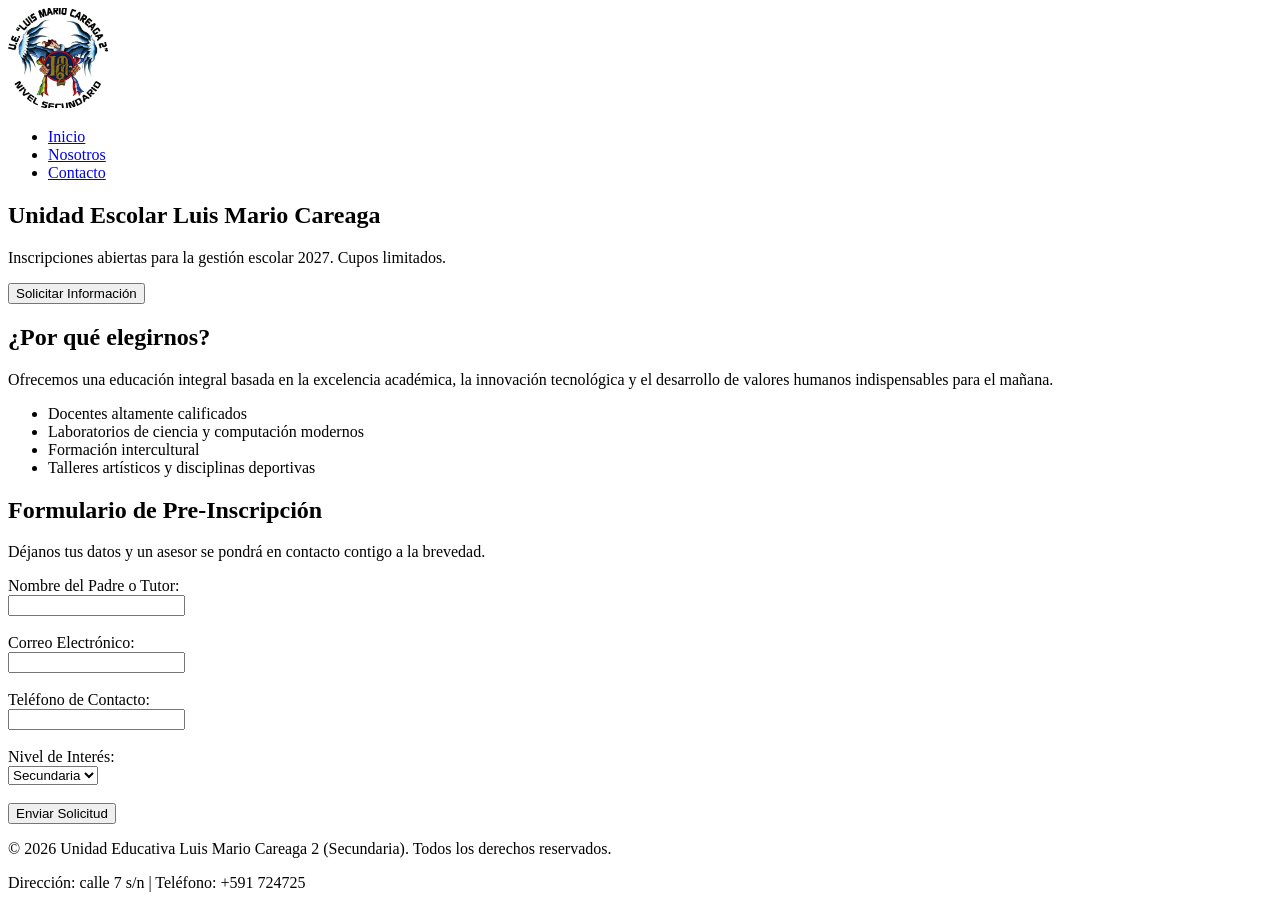
==== index.html @ 019779fb "Reestructuracion para tener html puro, adecuacion de los datos  y orden de estructura del esqueleto " ====
<!DOCTYPE html>
<html lang="es">
<head>
    <meta charset="UTF-8">
    <meta name="viewport" content="width=device-width, initial-scale=1.0">
    <title>Unidad Educativa Luis Mario Careaga | Inscripciones Abiertas</title>
    <style></style>
</head>
<body>
    <header>
        <div class="logo">
            <img src="images/logo_lmc2.jpg" alt="Logo Unidad Educativa" width="100" height="auto">
        </div>
    </header>

    <nav>
        <ul>
            <li><a href="#inicio">Inicio</a></li>
            <li><a href="#nosotros">Nosotros</a></li>
            <li><a href="#contacto">Contacto</a></li>
        </ul>
    </nav>

    <main>
        <section id="inicio">
            <h1>Unidad Escolar Luis Mario Careaga</h1>
            <p>Inscripciones abiertas para la gestión escolar 2027. Cupos limitados.</p>
            <!-- llamada para formulario de contacto -->
            <a href="#contacto"><button>Solicitar Información</button></a>
        </section>

        <section id="nosotros">
            <h2>¿Por qué elegirnos?</h2>
            <p>Ofrecemos una educación integral basada en la excelencia académica, la innovación tecnológica y el desarrollo de valores humanos indispensables para el mañana.</p>
            <ul>
                <li>Docentes altamente calificados</li>
                <li>Laboratorios de ciencia y computación modernos</li>
                <li>Formación intercultural</li>
                <li>Talleres artísticos y disciplinas deportivas</li>
            </ul>
        </section>

        <section id="contacto">
            <h2>Formulario de Pre-Inscripción</h2>
            <p>Déjanos tus datos y un asesor se pondrá en contacto contigo a la brevedad.</p>
            
            <form action="#" method="POST">
                <label for="nombre">Nombre del Padre o Tutor:</label><br>
                <input type="text" id="nombre" name="nombre" required><br><br>

                <label for="correo">Correo Electrónico:</label><br>
                <input type="email" id="correo" name="correo" required><br><br>

                <label for="telefono">Teléfono de Contacto:</label><br>
                <input type="tel" id="telefono" name="telefono" required><br><br>

                <label for="nivel_interes">Nivel de Interés:</label><br>
                <select id="nivel_interes" name="nivel_interes">
                    <option value="secundaria">Secundaria</option>
                </select><br><br>

                <button type="submit">Enviar Solicitud</button>
            </form>
        </section>
    </main>

    <!-- PIE DE PÁGINA -->
    <footer>
        <p>&copy; 2026 Unidad Educativa Luis Mario Careaga 2 (Secundaria). Todos los derechos reservados.</p>
        <p>Dirección: calle 7 s/n | Teléfono: +591 724725</p>
    </footer>

</body>


</html>
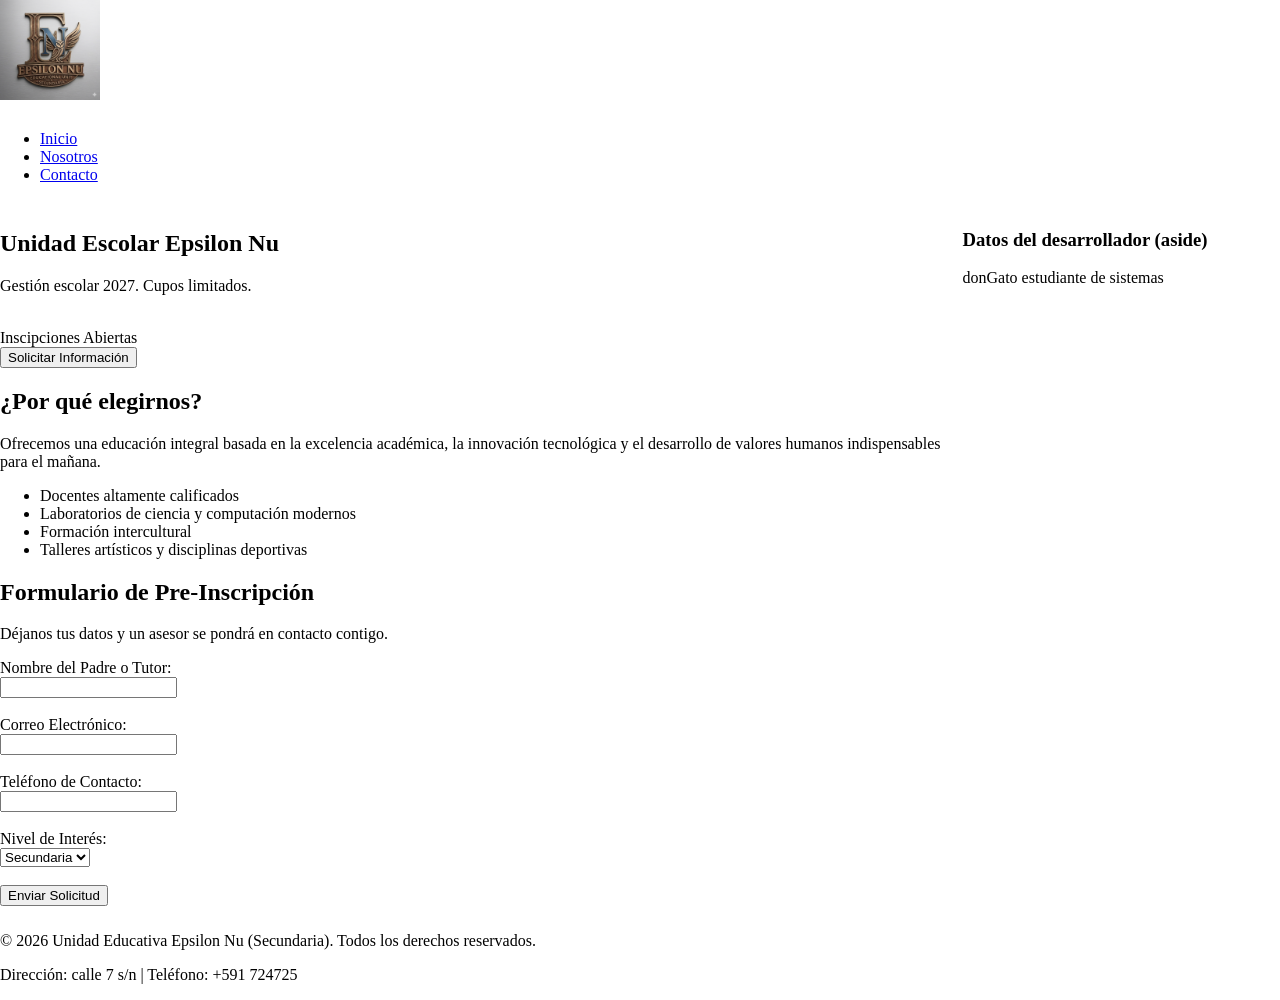
==== commit 676f33bd: "pusimos aside y el css basico" ====
--- a/index.html
+++ b/index.html
@@ -3,13 +3,37 @@
 <head>
     <meta charset="UTF-8">
     <meta name="viewport" content="width=device-width, initial-scale=1.0">
-    <title>Unidad Educativa Luis Mario Careaga | Inscripciones Abiertas</title>
-    <style></style>
+    <title>Unidad Educativa Epsilon Nu</title>
+    <style>
+        body {
+        margin: 0;
+        display: grid;
+        grid-template-columns: 3fr 1fr; /* Columna principal y barra lateral */
+        gap: 10px;
+        }
+        header, nav, footer {
+        grid-column: 1 / span 2;
+        }
+        /* Header, Nav y Footer ocupan todo el ancho de lado a lado */
+        header, nav, footer {
+        grid-column: 1 / span 2;
+        }
+
+        /* El contenido principal se queda a la izquierda */
+        main {
+        grid-column: 1;
+        }
+
+        /* La barra lateral se queda a la derecha */
+        aside {
+        grid-column: 2;
+        }
+    </style>
 </head>
 <body>
     <header>
         <div class="logo">
-            <img src="images/logo_lmc2.jpg" alt="Logo Unidad Educativa" width="100" height="auto">
+            <img src="images/logo.png" alt="Logo Unidad Educativa" width="100" height="auto">
         </div>
     </header>
 
@@ -23,8 +47,9 @@
 
     <main>
         <section id="inicio">
-            <h1>Unidad Escolar Luis Mario Careaga</h1>
-            <p>Inscripciones abiertas para la gestión escolar 2027. Cupos limitados.</p>
+            <h1>Unidad Escolar Epsilon Nu</h1>
+            <p>Gestión escolar 2027. Cupos limitados.</p><br>
+            Inscipciones Abiertas <br>
             <!-- llamada para formulario de contacto -->
             <a href="#contacto"><button>Solicitar Información</button></a>
         </section>
@@ -42,7 +67,7 @@
 
         <section id="contacto">
             <h2>Formulario de Pre-Inscripción</h2>
-            <p>Déjanos tus datos y un asesor se pondrá en contacto contigo a la brevedad.</p>
+            <p>Déjanos tus datos y un asesor se pondrá en contacto contigo.</p>
             
             <form action="#" method="POST">
                 <label for="nombre">Nombre del Padre o Tutor:</label><br>
@@ -64,9 +89,16 @@
         </section>
     </main>
 
+    <aside>
+        <h3>Datos del desarrollador (aside)</h3>
+        <p>donGato estudiante de sistemas</p>
+    </aside>
+
+    
+
     <!-- PIE DE PÁGINA -->
     <footer>
-        <p>&copy; 2026 Unidad Educativa Luis Mario Careaga 2 (Secundaria). Todos los derechos reservados.</p>
+        <p>&copy; 2026 Unidad Educativa Epsilon Nu (Secundaria). Todos los derechos reservados.</p>
         <p>Dirección: calle 7 s/n | Teléfono: +591 724725</p>
     </footer>
 
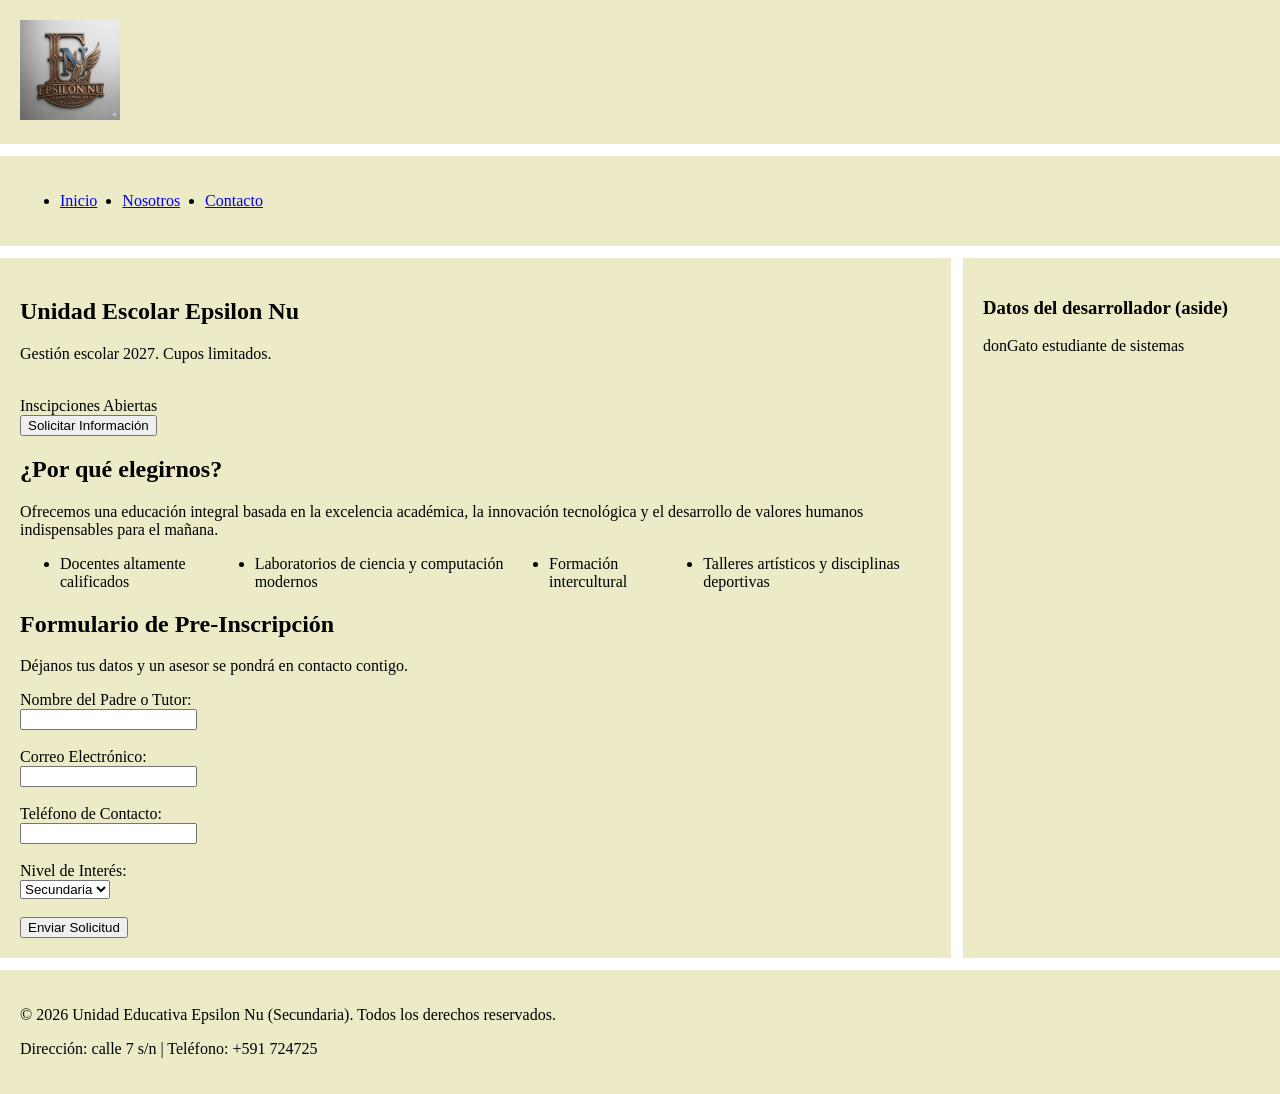
==== commit b73fdc6a: "css para mejorar la pagina" ====
--- a/index.html
+++ b/index.html
@@ -5,30 +5,8 @@
     <meta name="viewport" content="width=device-width, initial-scale=1.0">
     <title>Unidad Educativa Epsilon Nu</title>
     <style>
-        body {
-        margin: 0;
-        display: grid;
-        grid-template-columns: 3fr 1fr; /* Columna principal y barra lateral */
-        gap: 10px;
-        }
-        header, nav, footer {
-        grid-column: 1 / span 2;
-        }
-        /* Header, Nav y Footer ocupan todo el ancho de lado a lado */
-        header, nav, footer {
-        grid-column: 1 / span 2;
-        }
-
-        /* El contenido principal se queda a la izquierda */
-        main {
-        grid-column: 1;
-        }
-
-        /* La barra lateral se queda a la derecha */
-        aside {
-        grid-column: 2;
-        }
     </style>
+    <link rel="stylesheet" href="style/index.css">
 </head>
 <body>
     <header>
--- a/style/index.css
+++ b/style/index.css
@@ -0,0 +1,62 @@
+      /* damos forma a la pagina */
+        body {
+            margin: 0;
+            
+            display: grid;
+            grid-template-columns: 1fr; /* version celulares  */
+            gap: 12px;
+        }
+
+        header, nav, footer {
+            grid-column: 1 / 3; 
+        }
+
+        /* El contenido principal se queda a la izquierda */
+        main {
+            grid-column: 1;
+        }
+
+        /* La barra lateral se queda a la derecha */
+        aside {
+            grid-column: 2;
+        }
+
+        /* maquillamos la pagina  */
+        header, nav, main, aside,footer {
+            background-color: rgb(236, 234, 199);padding: 20px; /*margen interno  */
+            font-family: serif;
+            size: 12;
+            
+        }
+        /* declaramos las dimensiones  */
+        header { min-height: 80px; }
+        nav    { min-height: 50px; }
+        main   { min-height: 400px; } 
+        aside  { min-height: 400px; } 
+        footer { min-height: 60px; }
+
+        ul{
+            display: flex;
+            gap: 25px;
+        }
+
+
+
+
+
+
+
+        /* version web  */
+        @media (min-width: 768px) {
+            body {
+                grid-template-columns: 3fr 1fr; /* Activa las dos columnas solo en pantallas grandes */
+            }
+
+            /* Como ahora hay dos columnas, volvemos a posicionar main y aside de lado a lado */
+            main {
+                grid-column: 1;
+            }
+            aside {
+                grid-column: 2;
+            }
+        }
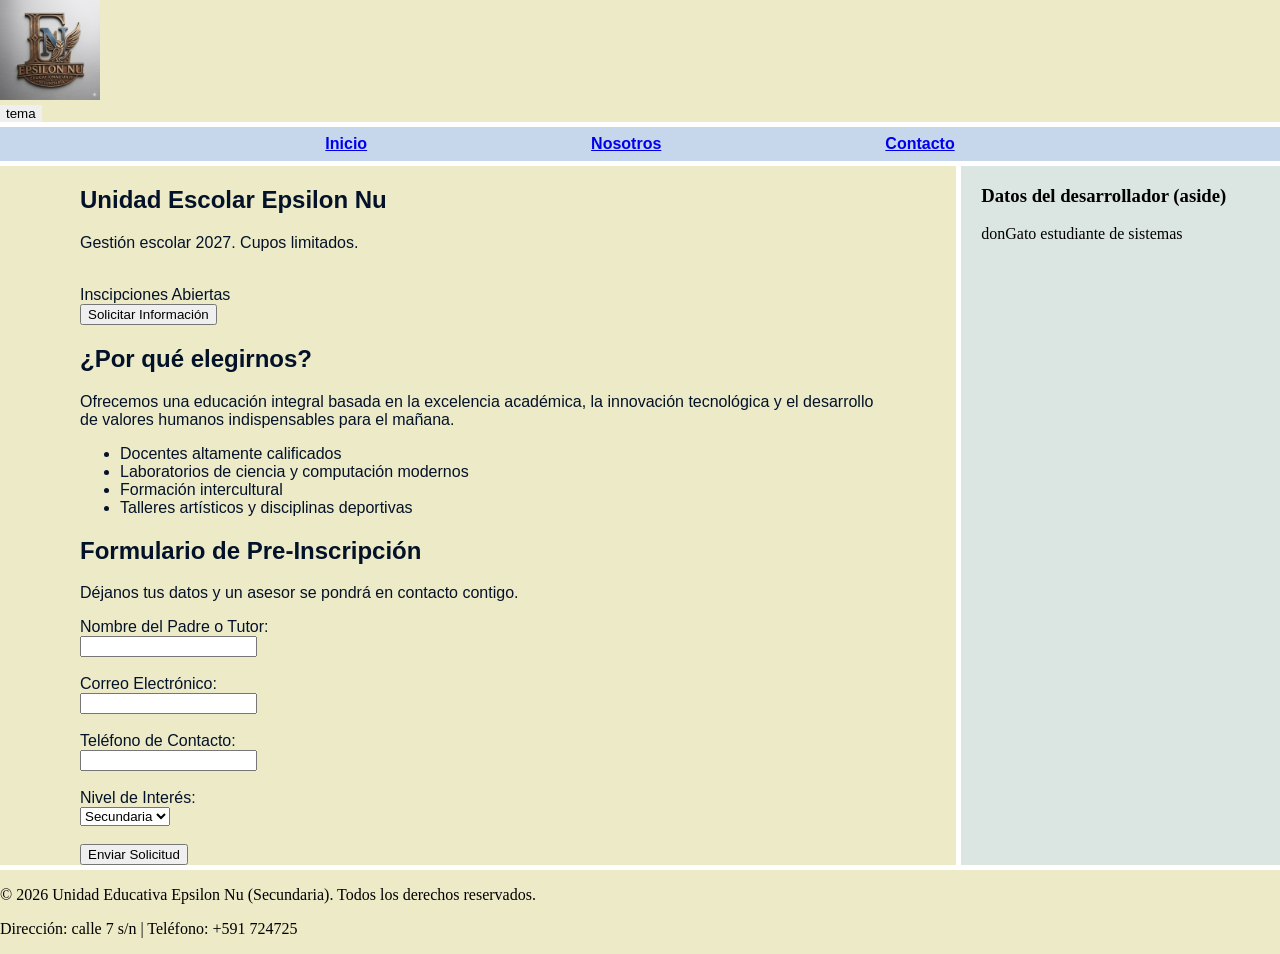
==== commit 3bea5502: "modo nocturno primera version" ====
--- a/index.html
+++ b/index.html
@@ -13,6 +13,11 @@
         <div class="logo">
             <img src="images/logo.png" alt="Logo Unidad Educativa" width="100" height="auto">
         </div>
+
+            <button type="button"
+                id="btn-tema"
+                class="boton-modo"
+                >tema</button> 
     </header>
 
     <nav>
@@ -72,7 +77,7 @@
         <p>donGato estudiante de sistemas</p>
     </aside>
 
-    
+ 
 
     <!-- PIE DE PÁGINA -->
     <footer>
@@ -80,6 +85,9 @@
         <p>Dirección: calle 7 s/n | Teléfono: +591 724725</p>
     </footer>
 
+    <script src="script/script.js">
+        
+    </script>
 </body>
 
 
--- a/style/index.css
+++ b/style/index.css
@@ -3,8 +3,8 @@
             margin: 0;
             
             display: grid;
-            grid-template-columns: 1fr; /* version celulares  */
-            gap: 12px;
+            grid-template-columns: 3fr 1fr; /* version celulares  */
+            gap: 5px;
         }
 
         header, nav, footer {
@@ -16,47 +16,125 @@
             grid-column: 1;
         }
 
-        /* La barra lateral se queda a la derecha */
         aside {
             grid-column: 2;
+            margin: 0px;
+            background-color: rgb(219, 230, 226);
+            padding: 0 20px;
         }
-
         /* maquillamos la pagina  */
-        header, nav, main, aside,footer {
-            background-color: rgb(236, 234, 199);padding: 20px; /*margen interno  */
+        header, nav, main,footer {
+            background-color: rgb(236, 234, 199); 
             font-family: serif;
             size: 12;
             
         }
         /* declaramos las dimensiones  */
         header { min-height: 80px; }
-        nav    { min-height: 50px; }
-        main   { min-height: 400px; } 
-        aside  { min-height: 400px; } 
+        /* nav    { min-height: 50px; } */
+        /* main   { min-height: 400px; } 
+        aside  { min-height: 400px; }  */
         footer { min-height: 60px; }
 
-        ul{
+        /* maquillaje por partes */
+        nav ul{
+            background-color: #c6d6eb;
             display: flex;
-            gap: 25px;
+            list-style: none;
+            gap: 200px; 
+            justify-content: center;
+            margin: 0;
+            padding: 0;
+        }
+        nav ul li {
+            display: block;            /* Hace que todo el cuadro sea clickeable */
+            text-decoration: none;     /* Quita la línea subrayada del texto */
+            padding: 8px 12px;        /* Espacio inflable dentro de cada botón */
+            font-family: sans-serif;   /* Letra limpia sin adornos */
+            font-weight: bold;  
         }
 
+        main {
+            padding: 0 80px;   
+            font-family: sans-serif;  
+            color: #041229;
+        }
 
+        .boton-modo{
+            margin-top: 14px
+            background-color:orange;
+            color:blank;
+            border:none;
+            font-family:Arial;
 
+        }
 
+        body.claro{
+            background-color: azure;
+            color: #041229;
+        }
+        body.claro header{
+            background-color: aquamarine;
+            color:black;
 
+        }
+        body.claro header p{
+            color:aqua;
+        }
+        body.claro nav {
+            background-color: aliceblue;
+        }
+        body.claro .tarjeta{
+            background-color: blanchedalmond;
+        }
+        body.claro .tarjeta h2{
+            color :black;
+        }
+        body.claro article{
+            background-color: #c6d6eb;
+        }
+        body.claro article h3{
+            background-color: #c6d6eb;
+        }
 
+        body.claro from label{
+            
+        }
 
-        /* version web  */
-        @media (min-width: 768px) {
+        @media (max-width: 768px) {
+    
+            /* 1. El cuerpo pasa a tener una sola columna vertical */
             body {
-                grid-template-columns: 3fr 1fr; /* Activa las dos columnas solo en pantallas grandes */
+                grid-template-columns: 1fr;
+                gap: 15px; /* Separación estándar entre tarjetas apiladas */
             }
 
-            /* Como ahora hay dos columnas, volvemos a posicionar main y aside de lado a lado */
-            main {
+            header, nav, main, aside, footer {
                 grid-column: 1;
             }
-            aside {
-                grid-column: 2;
+
+            
+            nav ul {
+                flex-direction: column; /* Pone los botones uno debajo de otro */
+                gap: 5px;              /* Reduce tu gap de 200px a solo 5px para celular */
+                padding: 10px 0;       /* Espacio arriba y abajo del menú móvil */
+            }
+
+            nav ul li {
+                text-align: center;    /* Centra el texto de cada botón */
+                width: 100%;           /* Hace que todo el ancho sea clickeable con el dedo */
+            }
+            
+            main {
+                padding: 0 15px;       /* Bajamos tu padding de 80px a 15px para ganar pantalla */
+            }
+
+            /* TARJETAS APILADAS Y PADDING MÓVIL */
+            section {
+                background-color: white; /* Resalta como tarjeta individual */
+                padding: 20px;          /* Padding móvil: cómodo pero sin desperdiciar espacio */
+                margin-bottom: 15px;    /* Separa una tarjeta de la otra al apilarse */
+                border-radius: 8px;     /* Bordes redondeados para la tarjeta */
+                box-shadow: 0 2px 4px rgba(0, 0, 0, 0.05); /* Sombra suave móvil */
             }
         }
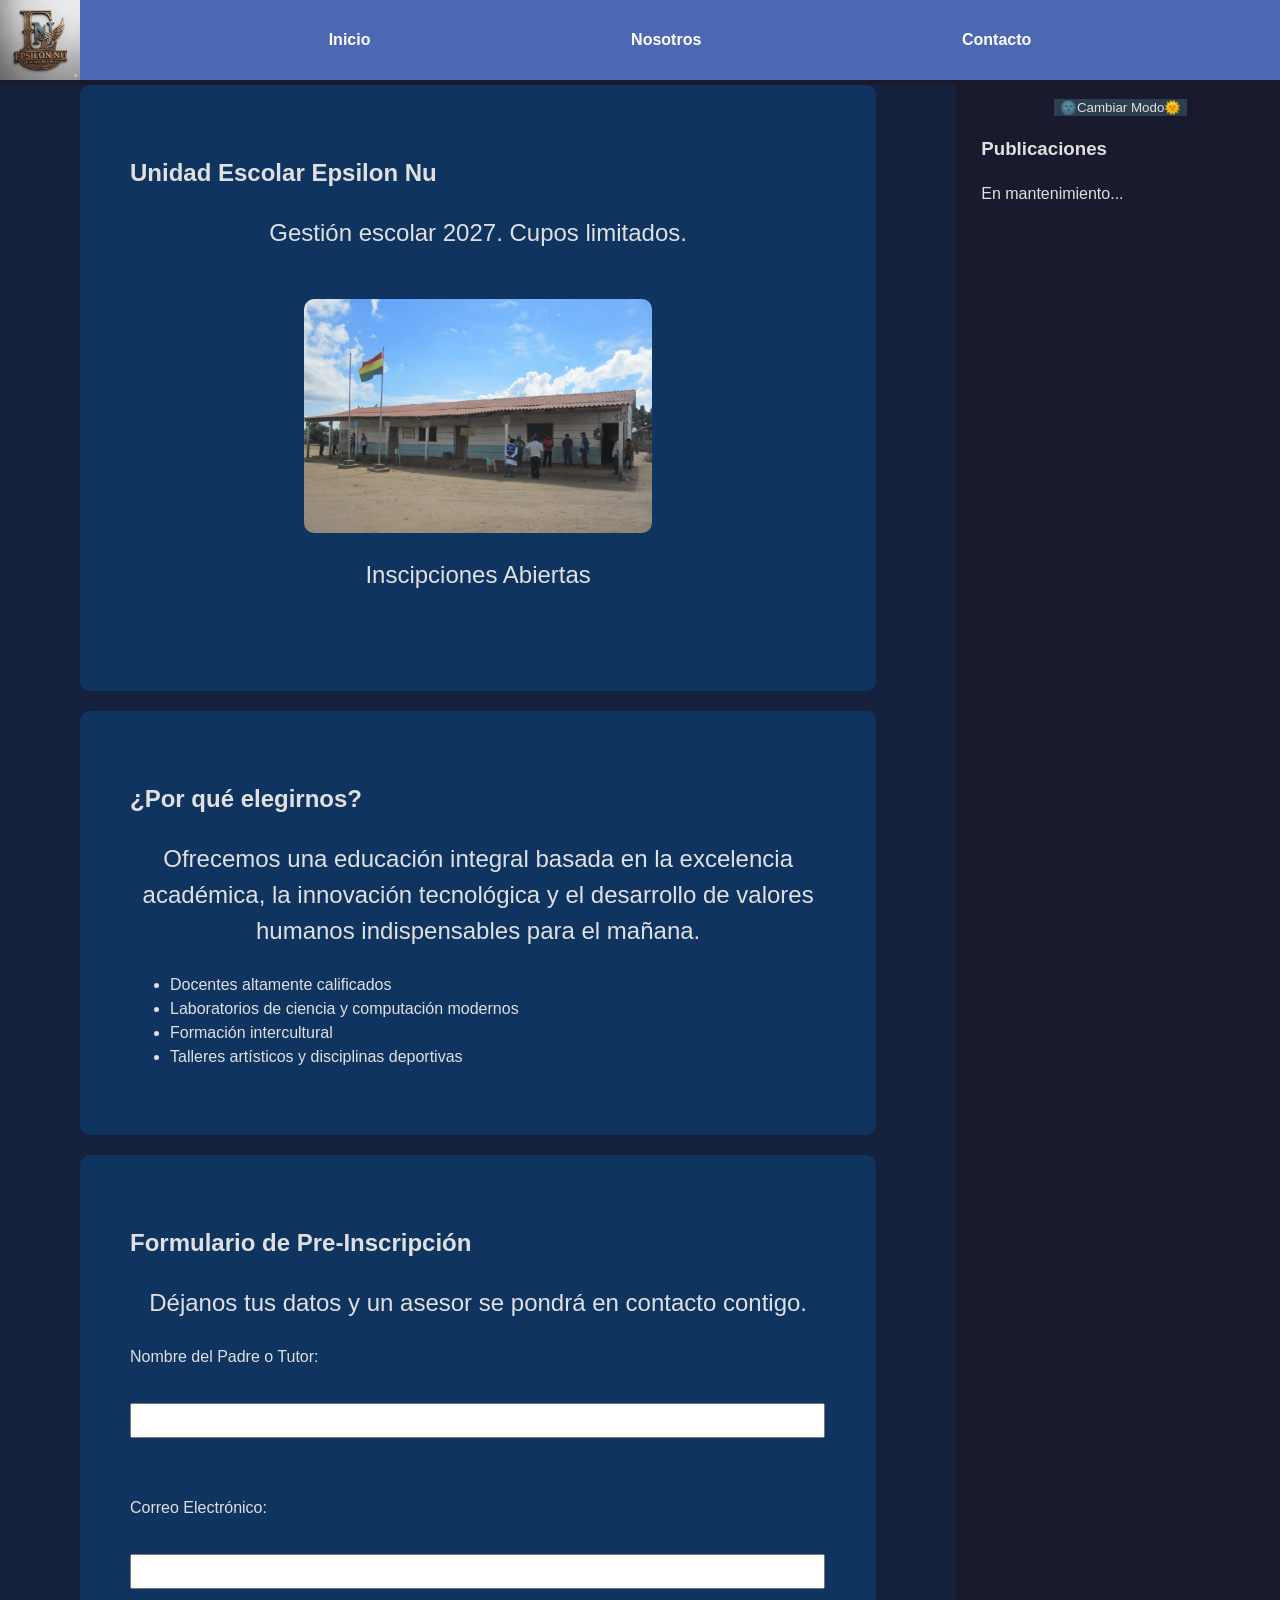
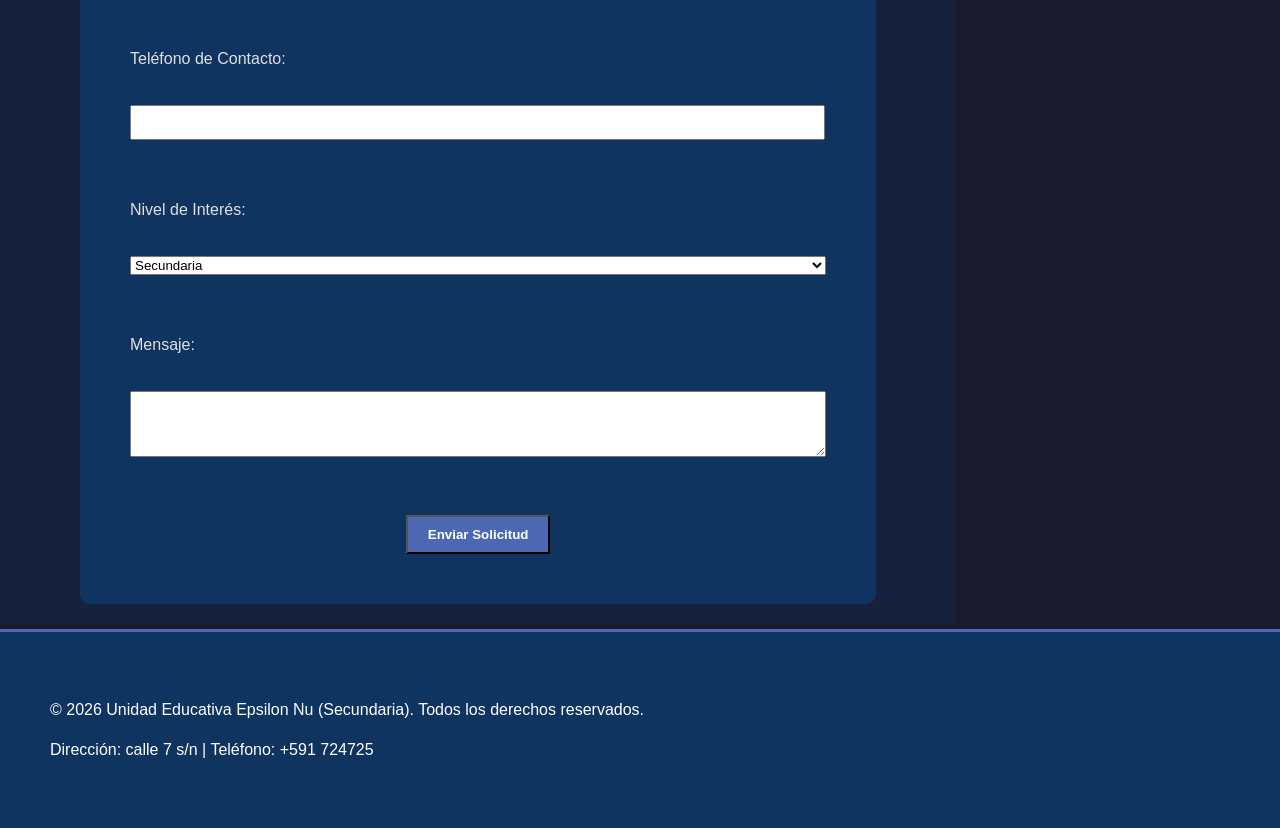
==== commit a92b482e: "CSS + formulario de contacto" ====
--- a/index.html
+++ b/index.html
@@ -6,35 +6,31 @@
     <title>Unidad Educativa Epsilon Nu</title>
     <style>
     </style>
-    <link rel="stylesheet" href="style/index.css">
+    <link rel="stylesheet" href="style/styles.css">
 </head>
 <body>
     <header>
         <div class="logo">
-            <img src="images/logo.png" alt="Logo Unidad Educativa" width="100" height="auto">
+            <img src="images/logo.png" alt="Logo Unidad Educativa" width="80" height="auto">
         </div>
-
-            <button type="button"
-                id="btn-tema"
-                class="boton-modo"
-                >tema</button> 
+        <nav>
+            <ul>
+                <li><a href="#inicio">Inicio</a></li>
+                <li><a href="#nosotros">Nosotros</a></li>
+                <li><a href="#contacto">Contacto</a></li>
+            </ul>
+        </nav>
     </header>
-
-    <nav>
-        <ul>
-            <li><a href="#inicio">Inicio</a></li>
-            <li><a href="#nosotros">Nosotros</a></li>
-            <li><a href="#contacto">Contacto</a></li>
-        </ul>
-    </nav>
 
     <main>
         <section id="inicio">
             <h1>Unidad Escolar Epsilon Nu</h1>
             <p>Gestión escolar 2027. Cupos limitados.</p><br>
-            Inscipciones Abiertas <br>
+            <img src="images/escuela3.jpg" id="imgue1" alt="Unidad Educativa">
+            <p> Inscipciones Abiertas</p>
+            <br>
             <!-- llamada para formulario de contacto -->
-            <a href="#contacto"><button>Solicitar Información</button></a>
+            <!-- <a href="#contacto"><button>Solicitar Información</button></a> -->
         </section>
 
         <section id="nosotros">
@@ -66,6 +62,8 @@
                 <select id="nivel_interes" name="nivel_interes">
                     <option value="secundaria">Secundaria</option>
                 </select><br><br>
+                <label for="mensaje">Mensaje:</label><br>
+                <textarea id="mensaje" name="mensaje" rows="4" required></textarea><br><br>
 
                 <button type="submit">Enviar Solicitud</button>
             </form>
@@ -73,8 +71,16 @@
     </main>
 
     <aside>
-        <h3>Datos del desarrollador (aside)</h3>
-        <p>donGato estudiante de sistemas</p>
+            <div class="divbtn-modo">
+                <button type="button"
+                    id="btn-tema"
+                    class="boton-modo"
+                    >🌚Cambiar Modo🌞 
+                </button>
+            </div>
+            
+        <h3>Publicaciones</h3>
+        <p>En mantenimiento...</p>
     </aside>
 
  
--- a/style/styles.css
+++ b/style/styles.css
@@ -0,0 +1,259 @@
+/* damos forma a la pagina */
+        body {
+
+            background-color: #1a1a2e;      /* Fondo general oscuro */
+            color: #e0e0e0; 
+            margin: 0;
+            font-family: 'Segoe UI', Tahoma, Geneva, Verdana, sans-serif;
+            font-size: 16px;
+            line-height: 1.5;
+            display: grid;
+            grid-template-columns: 3fr 1fr; /* version celulares  */
+            gap: 5px;
+        }
+
+        header, nav, footer {
+            grid-column: 1 / 3; 
+            background-color: #16213e;
+            color: #e0e0e0;
+        }
+
+        /* El contenido principal se queda a la izquierda */
+        main {
+            grid-column: 1;
+            background-color: #16213e;
+            color: #e0e0e0;
+        }
+
+        aside {
+            grid-column: 2;
+            margin: 0px;
+            background-color: #1a1a2e;      /* oscuro */
+            padding: 0 20px;
+            color: #e0e0e0;                 /* texto claro */
+        }
+        /* maquillamos la pagina  */
+        header, nav, main,footer {
+            /* background-color: rgb(255, 253, 248);  */
+           
+            size: 14;
+            
+        }
+        /* declaramos las dimensiones  */
+        header { min-height: 60px; }
+        /*nav    { min-height: 50px; } */
+        /* main   { min-height: 400px; } 
+        aside  { min-height: 400px; }  */
+        footer { min-height: 60px; }
+
+        /* maquillaje por partes */
+        nav ul{
+            background-color: #4c68b3;
+            display: flex;
+            align-items: center;
+            list-style: none;
+            /* gap: 200px;  */
+            justify-content: space-evenly;
+            margin: 0;
+            padding: 0;
+            width: 100%;
+            min-height: 80px;
+        }
+        nav ul li {
+            display: block;            /* Hace que todo el cuadro sea clickeable */
+            text-decoration: none;     /* Quita la línea subrayada del texto */
+            padding: 8px 12px;        /* Espacio inflable dentro de cada botón */
+          
+            font-weight: bold;  
+            
+        }
+        nav ul li a {
+            text-decoration: none;
+            color: rgb(255, 255, 255);
+            
+        }
+
+        main {
+            padding: 0 80px;   
+           
+        }
+
+        header{
+            display: flex;
+            align-items: center;
+        }
+        nav{
+            flex: 1;
+        }
+        .logo{
+            display: flex;
+            align-items: center;
+        }
+  
+
+        /* las secciones del main*/
+        main section {
+            background-color: #0f3460;      /* oscuro */
+            border-radius: 10px;
+            margin-bottom: 20px;
+            padding: 50px;
+            color: #e0e0e0;                 /* texto claro */
+        }
+
+        #imgue1{
+            width: 50%;
+            display: block;
+            margin: 0 auto;
+            border-radius: 10px;
+        }
+        main section p{
+            text-align: center;
+            font-size: x-large;
+
+        }
+
+        #contacto form{
+            display: flex;
+            flex-direction: column;
+            gap: 5px;
+        }
+        #contacto form input{
+            padding: 8px;
+           width: 97%;
+        }
+        #contacto form button[type="submit"] {
+            background-color: #4c68b3;      /* oscuro */
+            color: white;
+            padding: 10px 20px;
+            font-weight: bold;
+            width: fit-content;
+            margin: 0 auto;
+        }
+        /* el footer */
+
+        footer{
+            background-color: #0f3460;      /* oscuro */
+            padding: 50px;
+            color: white;
+            border-top: 3px solid #4c68b3;
+        }
+
+
+/* modo nocturno */
+        .divbtn-modo{
+            display: flex;
+            align-items: center;
+            justify-content: center;
+            height: auto;
+        }
+
+        .boton-modo{
+            margin-top: 14px;
+            background-color: #2c3e50;      /* oscuro */
+            color: #e0e0e0;                 /* claro */
+            border: none;
+            display: flex;
+        }
+
+        body.claro{
+            background-color: #f5f5f5;      
+            color: #1a1a2e;  
+        }
+        body.claro header{
+            background-color: #ffffff;
+            color: #1a1a2e;
+
+        }
+        body.claro header p{
+            color: #1a1a2e;
+        }
+        body.claro nav {
+            background-color: #ffffff;
+        }
+        body.claro .tarjeta{
+            background-color: #f0f0f0;
+        }
+        body.claro .tarjeta h2{
+            color : #1a1a2e;
+        }
+        body.claro article{
+            background-color: #f0f0f0;
+        }
+        body.claro article h3{
+            background-color: #f0f0f0;
+            color: #1a1a2e;
+        }
+
+        body.claro form label{
+            color: #1a1a2e;
+        }
+
+        body.claro main section {
+            background-color: #f0f0f0;      /* Fondo gris claro para tarjetas */
+            color: #1a1a2e;
+        }
+        body.claro aside {
+            background-color: #e8e8e8;      /* Fondo claro para el aside */
+            color: #1a1a2e;
+        }
+
+        body.claro footer {
+            background-color: #2c3e50;      /* Puedes dejar el footer oscuro o cambiarlo */
+            color: white;
+        }
+
+        body.claro .boton-modo {
+            background-color: #e0e0e0;
+            color: #1a1a2e;
+        }
+
+        body.claro #contacto form button[type="submit"] {
+            background-color: #4c68b3;
+            color: white;
+        }
+
+        body.claro nav ul {
+            background-color: #4c68b3;
+        }
+
+        body.claro nav ul li a {
+            color: white;
+        }
+
+        @media (max-width: 768px) {
+    
+            /* 1. El cuerpo pasa a tener una sola columna vertical */
+            body {
+                grid-template-columns: 1fr;
+                gap: 15px; /* Separación estándar entre tarjetas apiladas */
+            }
+
+            header, nav, main, aside, footer {
+                grid-column: 1;
+            }
+
+            
+            nav ul {
+                flex-direction: column; /* Pone los botones uno debajo de otro */
+                gap: 5px;              /* Reduce tu gap de 200px a solo 5px para celular */
+                padding: 10px 0;       /* Espacio arriba y abajo del menú móvil */
+            }
+
+            nav ul li {
+                text-align: center;    /* Centra el texto de cada botón */
+                width: 100%;           /* Hace que todo el ancho sea clickeable con el dedo */
+            }
+            
+            main {
+                padding: 0 15px;       /* Bajamos tu padding de 80px a 15px para ganar pantalla */
+            }
+
+            /* TARJETAS APILADAS Y PADDING MÓVIL */
+            section {
+                background-color: white; /* Resalta como tarjeta individual */
+                padding: 20px;          /* Padding móvil: cómodo pero sin desperdiciar espacio */
+                margin-bottom: 15px;    /* Separa una tarjeta de la otra al apilarse */
+                border-radius: 8px;     /* Bordes redondeados para la tarjeta */
+                box-shadow: 0 2px 4px rgba(0, 0, 0, 0.05); /* Sombra suave móvil */
+            }
+        }
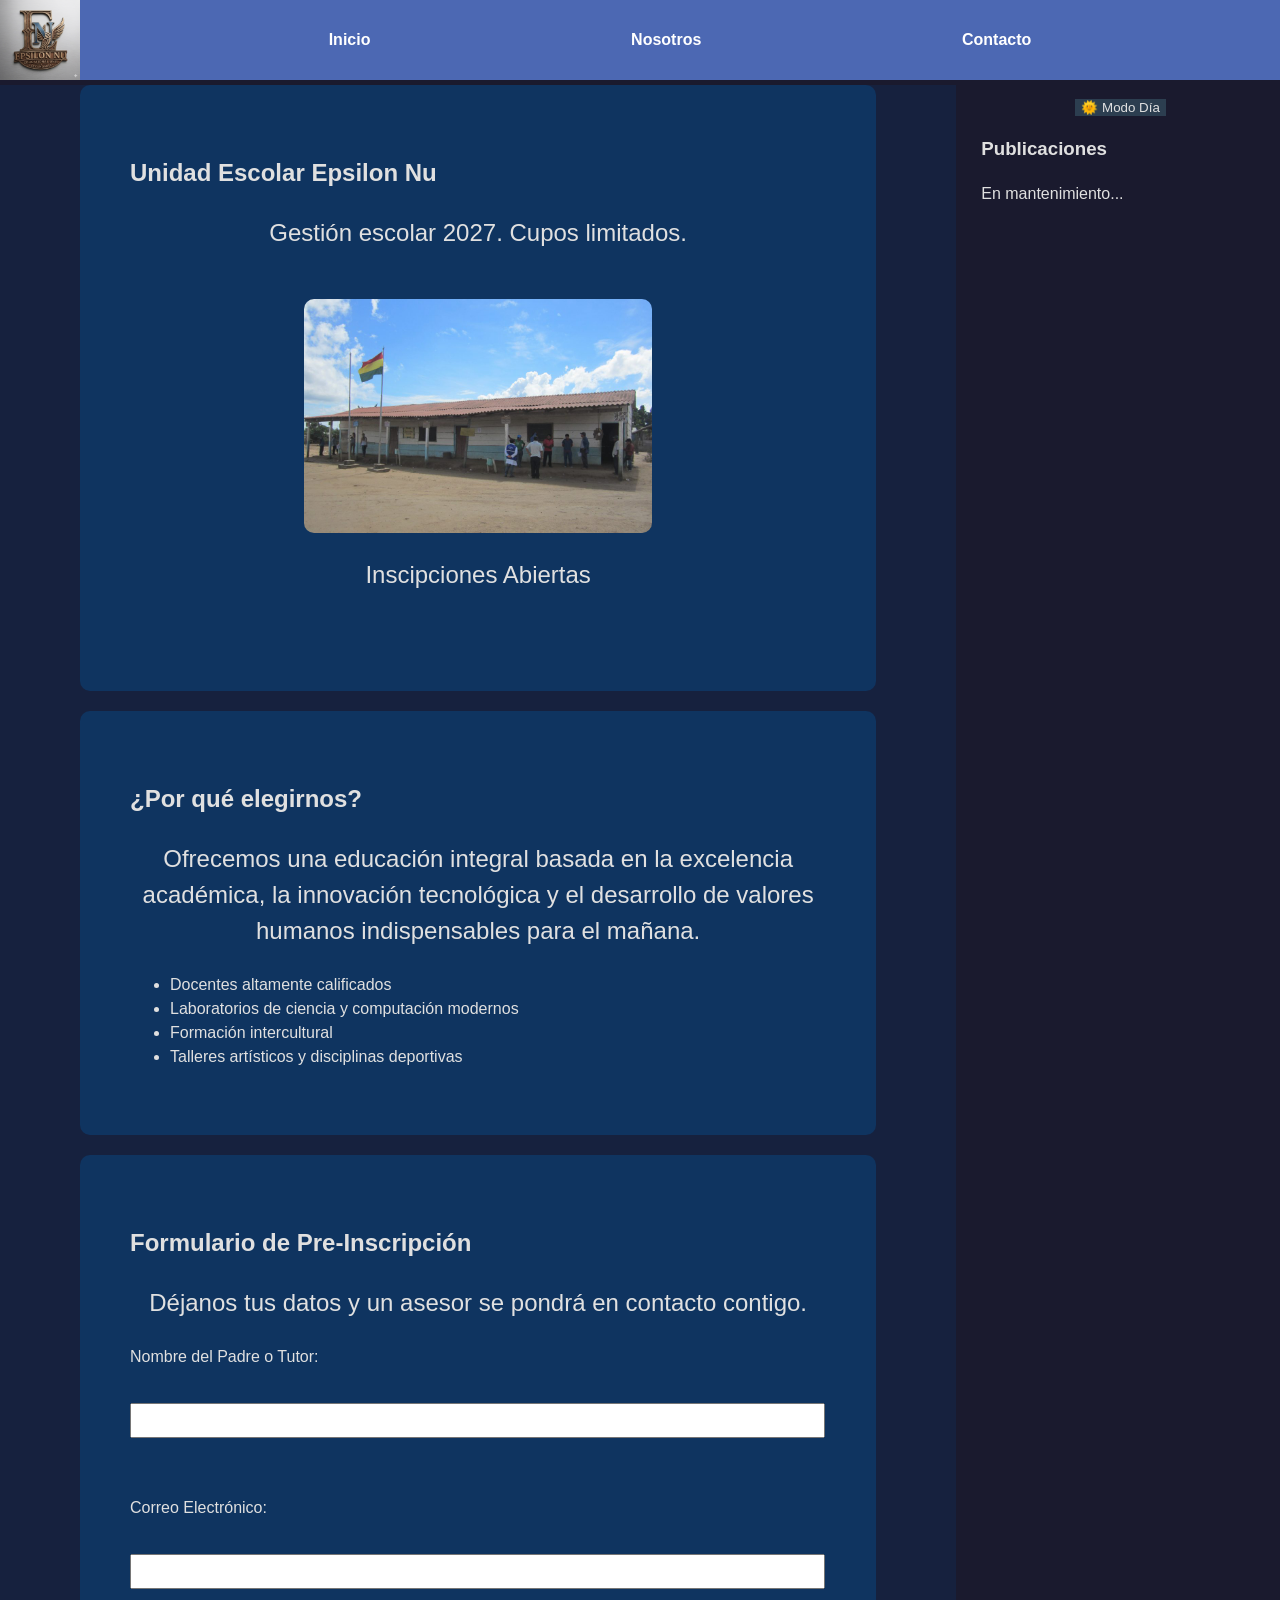
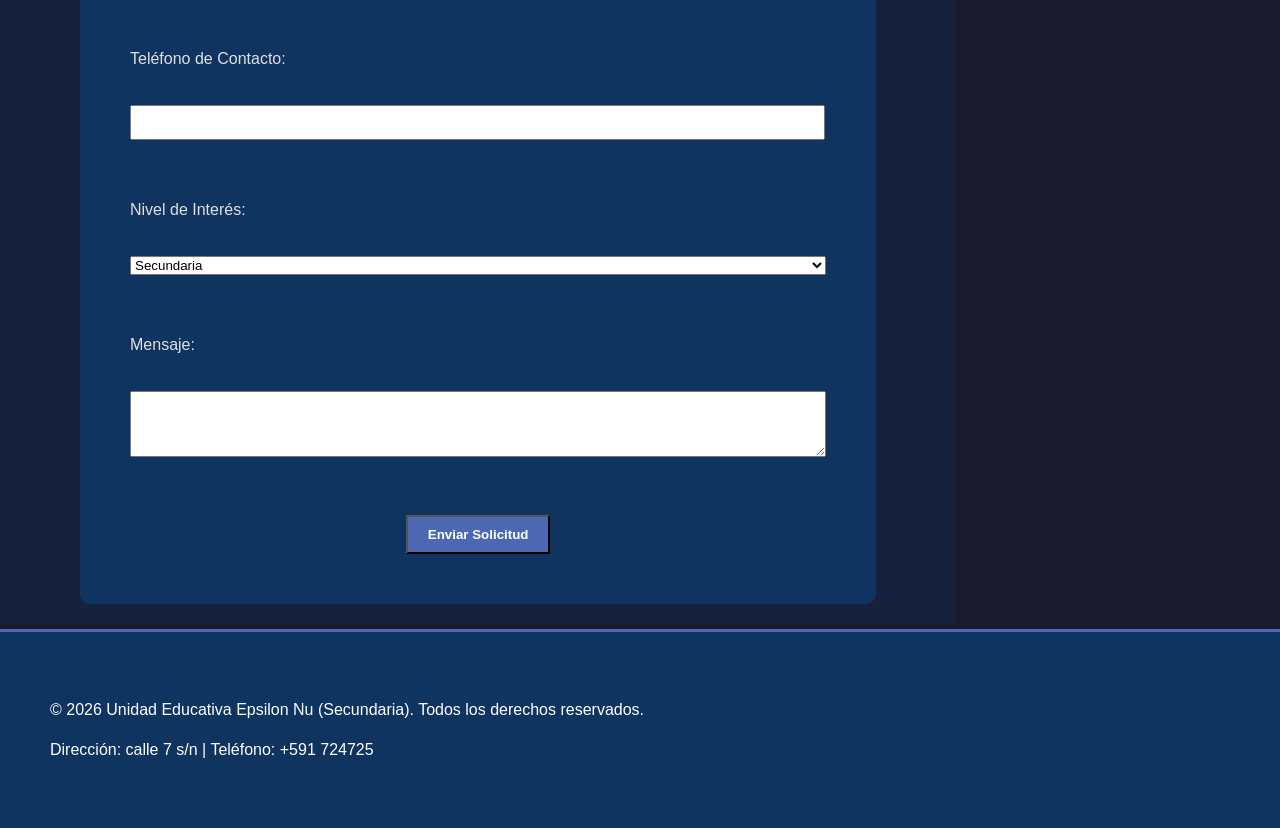
==== commit 6f616043: "Tu sitio interactivo" ====
--- a/index.html
+++ b/index.html
@@ -75,7 +75,7 @@
                 <button type="button"
                     id="btn-tema"
                     class="boton-modo"
-                    >🌚Cambiar Modo🌞 
+                    >🌞 Modo Día 
                 </button>
             </div>
             
--- a/style/styles.css
+++ b/style/styles.css
@@ -220,7 +220,7 @@
             color: white;
         }
 
-        @media (max-width: 768px) {
+        @media (max-width: 600px) {
     
             /* 1. El cuerpo pasa a tener una sola columna vertical */
             body {
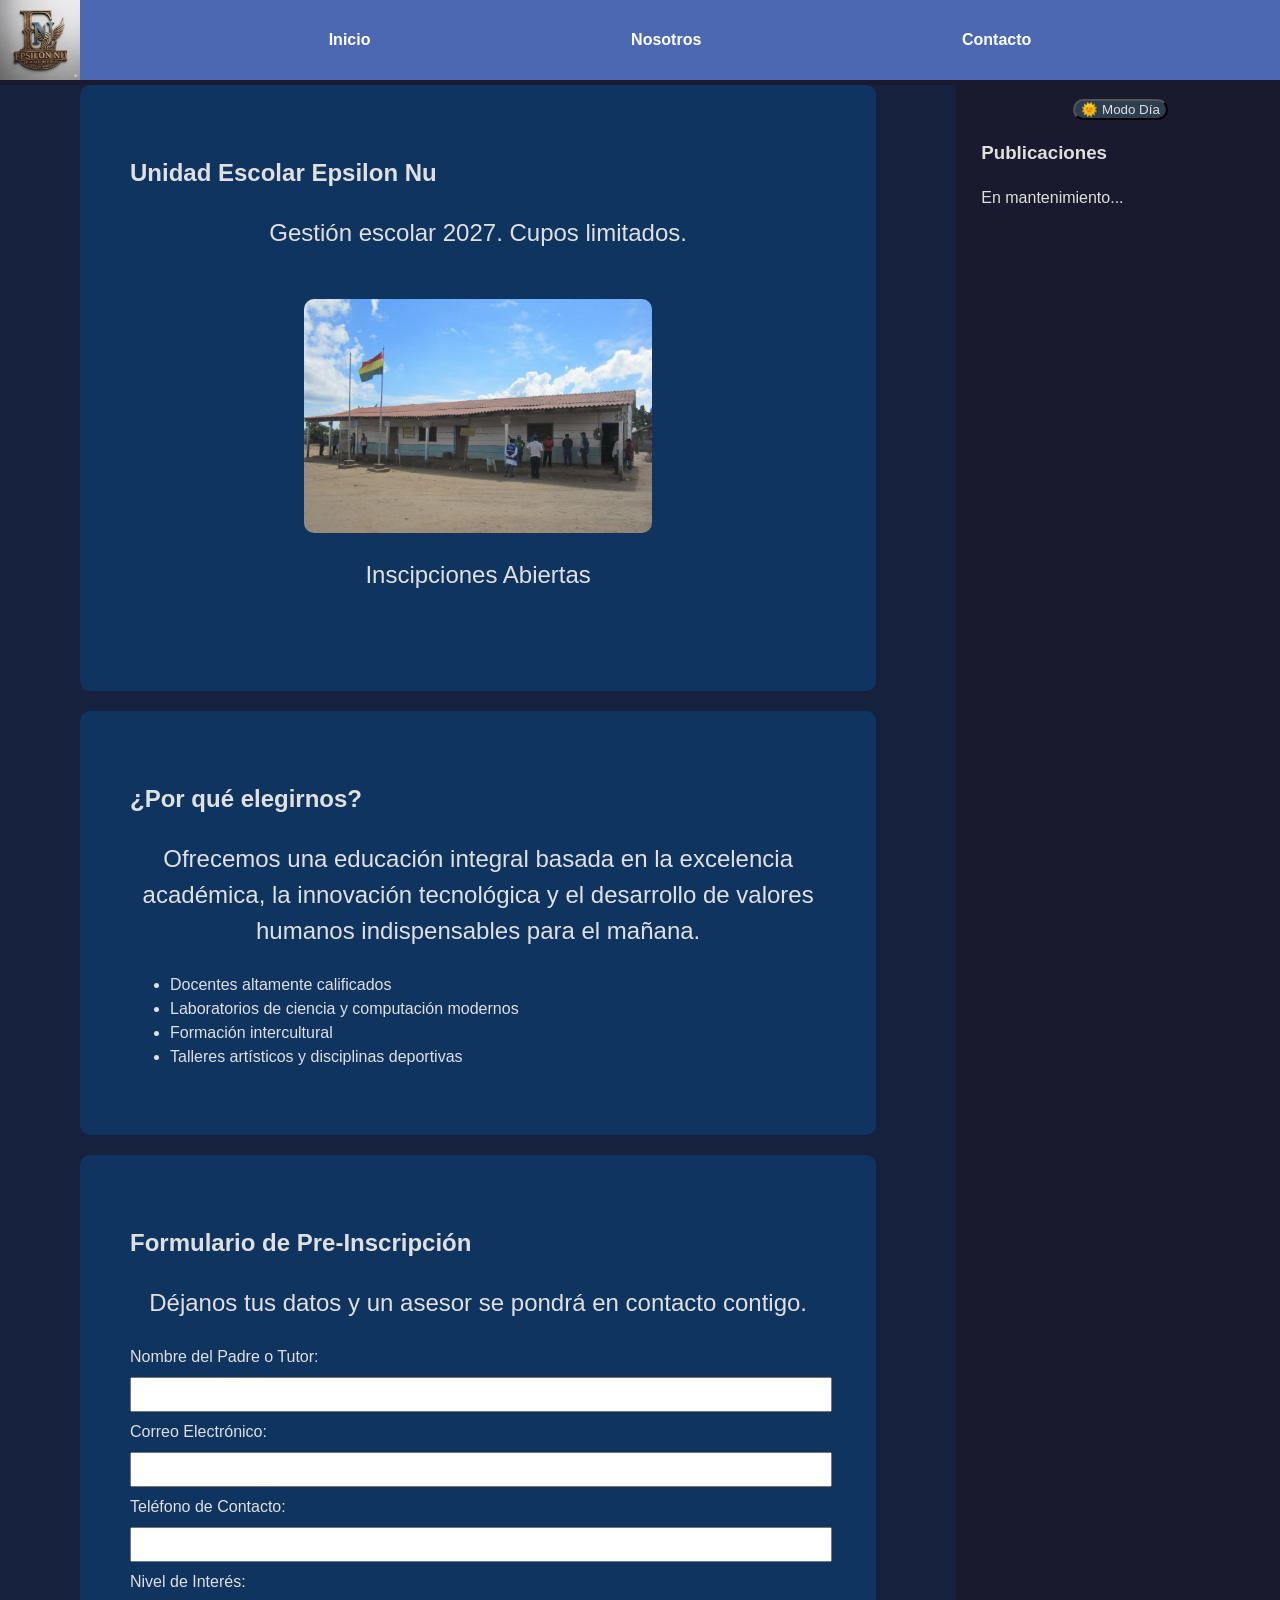
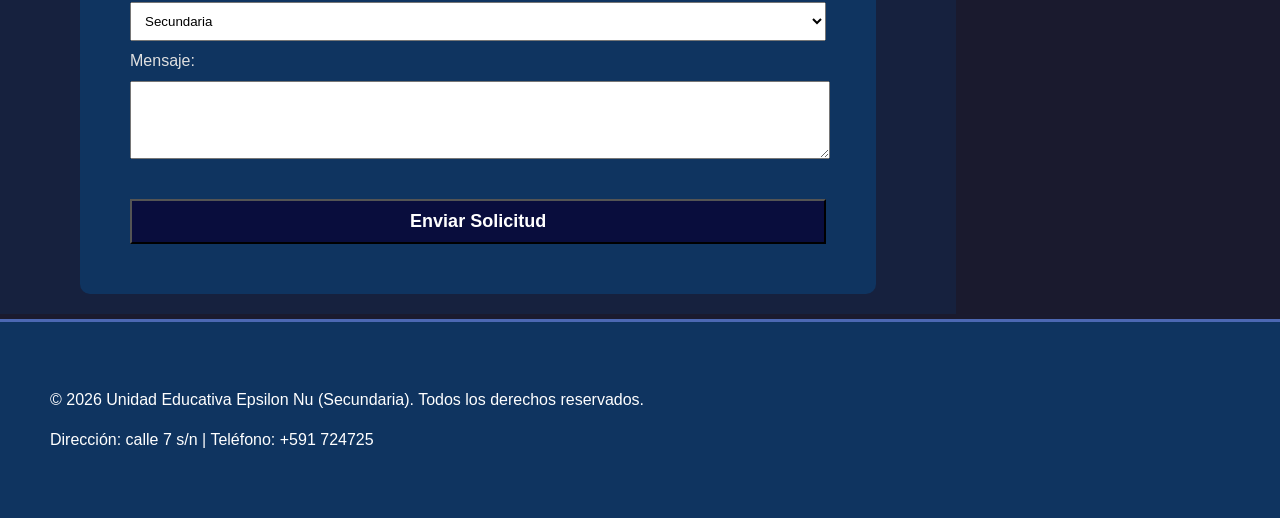
==== commit fcdbb764: "formulario validado nombre correo telefono  select +arreglos visuales html css" ====
--- a/index.html
+++ b/index.html
@@ -48,25 +48,27 @@
             <h2>Formulario de Pre-Inscripción</h2>
             <p>Déjanos tus datos y un asesor se pondrá en contacto contigo.</p>
             
-            <form action="#" method="POST">
-                <label for="nombre">Nombre del Padre o Tutor:</label><br>
-                <input type="text" id="nombre" name="nombre" required><br><br>
+            <form action="#" id="form-preinscripcion" method="POST">
+                <label for="nombre">Nombre del Padre o Tutor:</label>
+                <input type="text" id="nombre" name="nombre">
 
-                <label for="correo">Correo Electrónico:</label><br>
-                <input type="email" id="correo" name="correo" required><br><br>
+                <label for="correo">Correo Electrónico:</label>
+                <input type="email" id="correo" name="correo" >
 
-                <label for="telefono">Teléfono de Contacto:</label><br>
-                <input type="tel" id="telefono" name="telefono" required><br><br>
+                <label for="telefono">Teléfono de Contacto:</label>
+                <input type="tel" id="telefono" name="telefono" >
 
-                <label for="nivel_interes">Nivel de Interés:</label><br>
+                <label for="nivel_interes">Nivel de Interés:</label>
                 <select id="nivel_interes" name="nivel_interes">
                     <option value="secundaria">Secundaria</option>
-                </select><br><br>
-                <label for="mensaje">Mensaje:</label><br>
-                <textarea id="mensaje" name="mensaje" rows="4" required></textarea><br><br>
-
+                </select>
+                <label for="mensaje">Mensaje:</label>
+                <textarea id="mensaje" name="mensaje" rows="4"></textarea>
+               <br>
                 <button type="submit">Enviar Solicitud</button>
+                 
             </form>
+            <p id="error-mensaje" class="aviso"></p>
         </section>
     </main>
 
--- a/style/styles.css
+++ b/style/styles.css
@@ -115,19 +115,30 @@
         #contacto form{
             display: flex;
             flex-direction: column;
-            gap: 5px;
+            gap: 8px;
         }
         #contacto form input{
             padding: 8px;
-           width: 97%;
+           width: 98%;
+           
+        }
+        #contacto form select{
+            width: 100%;
+            padding: 10px;
+            
+        }
+        #contacto form textarea{
+            width: 98%;
+            padding: 8px;        
         }
         #contacto form button[type="submit"] {
-            background-color: #4c68b3;      /* oscuro */
+            background-color: #090d3d;      /* oscuro */
+            font-size: large;
             color: white;
             padding: 10px 20px;
-            font-weight: bold;
-            width: fit-content;
-            margin: 0 auto;
+            font-weight: bolder;
+            /* width: 200px; */
+            margin: 1 auto;
         }
         /* el footer */
 
@@ -151,7 +162,8 @@
             margin-top: 14px;
             background-color: #2c3e50;      /* oscuro */
             color: #e0e0e0;                 /* claro */
-            border: none;
+            /* border: none; */
+             border-radius: 10rem;
             display: flex;
         }
 
@@ -198,17 +210,18 @@
         }
 
         body.claro footer {
-            background-color: #2c3e50;      /* Puedes dejar el footer oscuro o cambiarlo */
+            background-color: #2c3e50;      /* mi footer oscuro o otro */
             color: white;
         }
 
         body.claro .boton-modo {
-            background-color: #e0e0e0;
-            color: #1a1a2e;
+            background-color: #634e4e;
+            color: #fcfcfc;
+            border-radius: 10rem;
         }
 
         body.claro #contacto form button[type="submit"] {
-            background-color: #4c68b3;
+            background-color: #2a3e74;
             color: white;
         }
 
@@ -245,7 +258,7 @@
             }
             
             main {
-                padding: 0 15px;       /* Bajamos tu padding de 80px a 15px para ganar pantalla */
+                padding: 0 15px;       /* Bajamos el padding de 80px a 15px para ganar pantalla */
             }
 
             /* TARJETAS APILADAS Y PADDING MÓVIL */
@@ -253,7 +266,36 @@
                 background-color: white; /* Resalta como tarjeta individual */
                 padding: 20px;          /* Padding móvil: cómodo pero sin desperdiciar espacio */
                 margin-bottom: 15px;    /* Separa una tarjeta de la otra al apilarse */
-                border-radius: 8px;     /* Bordes redondeados para la tarjeta */
+                border-radius: 8px;    
                 box-shadow: 0 2px 4px rgba(0, 0, 0, 0.05); /* Sombra suave móvil */
             }
+        }
+
+
+
+
+
+
+
+
+        .aviso {
+        display: none;
+        margin-top: 14px;
+        padding: 10px 14px;
+        border-radius: 6px;
+        font-weight: bold;
+        }
+
+        .aviso.error {
+        display: block !important;
+        background-color: #551b1b;
+        color: #f3f8c9;
+        border-left: 4px solid #c70303;
+        }
+
+        .aviso.exito {
+        display: block;
+        background-color: #14301b;
+        color: #b7f0c4;
+        border-left: 4px solid #3fbf6a;
         }
